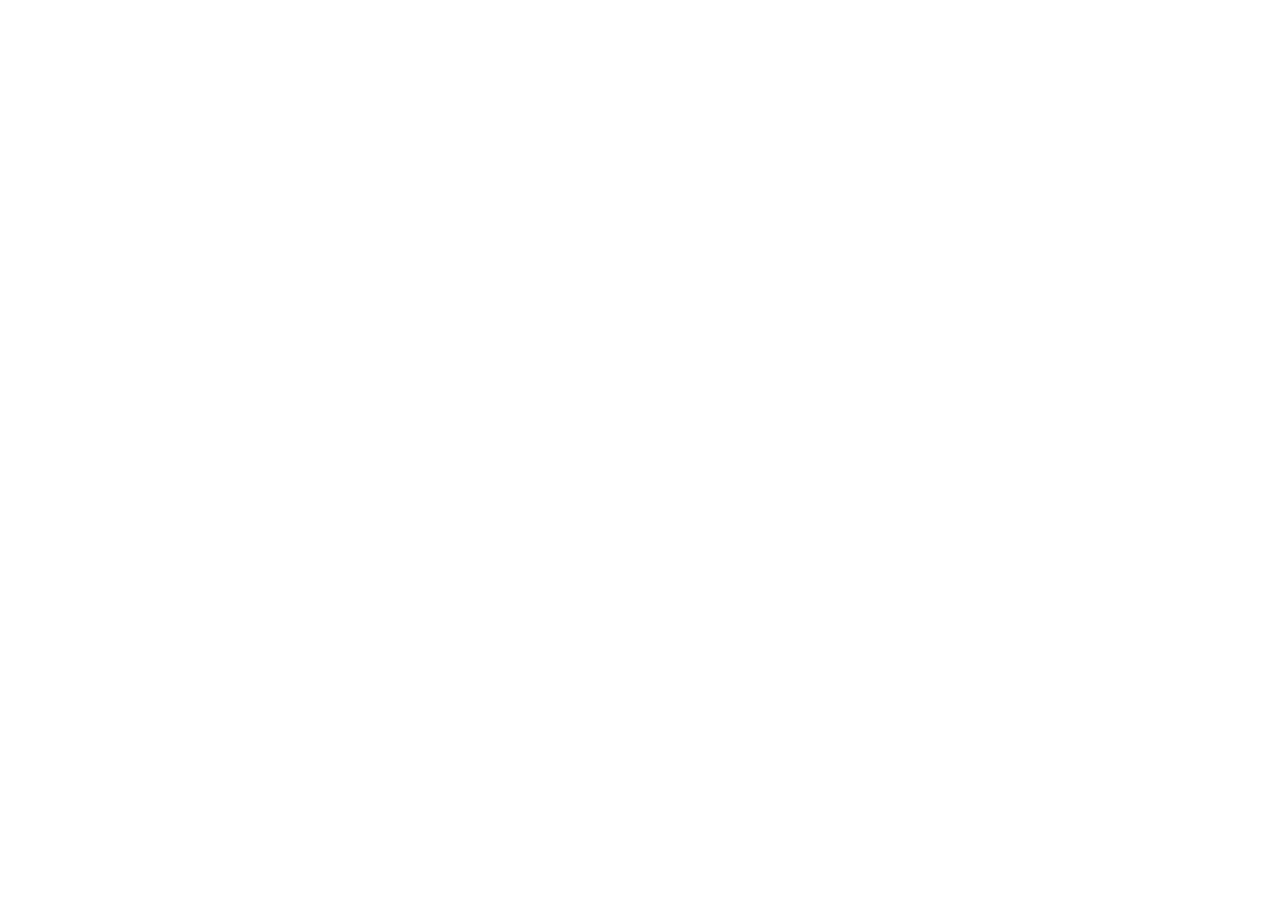
==== 05Testimonial-Cards/index.html @ a0ffa446 "commit" ====
<!DOCTYPE html>
<html lang="en">
<head>
     <meta charset="UTF-8">
     <meta name="viewport" content="width=device-width, initial-scale=1.0">
     <link rel="stylesheet" href="style.css">
     <title>05Testimonial-Cards</title>
</head>
<body>
     <section class="testimonial">
          <!-- testi 1 -->
          <div class="testimonial-card1">

          </div>
     </section>
</body>
</html>
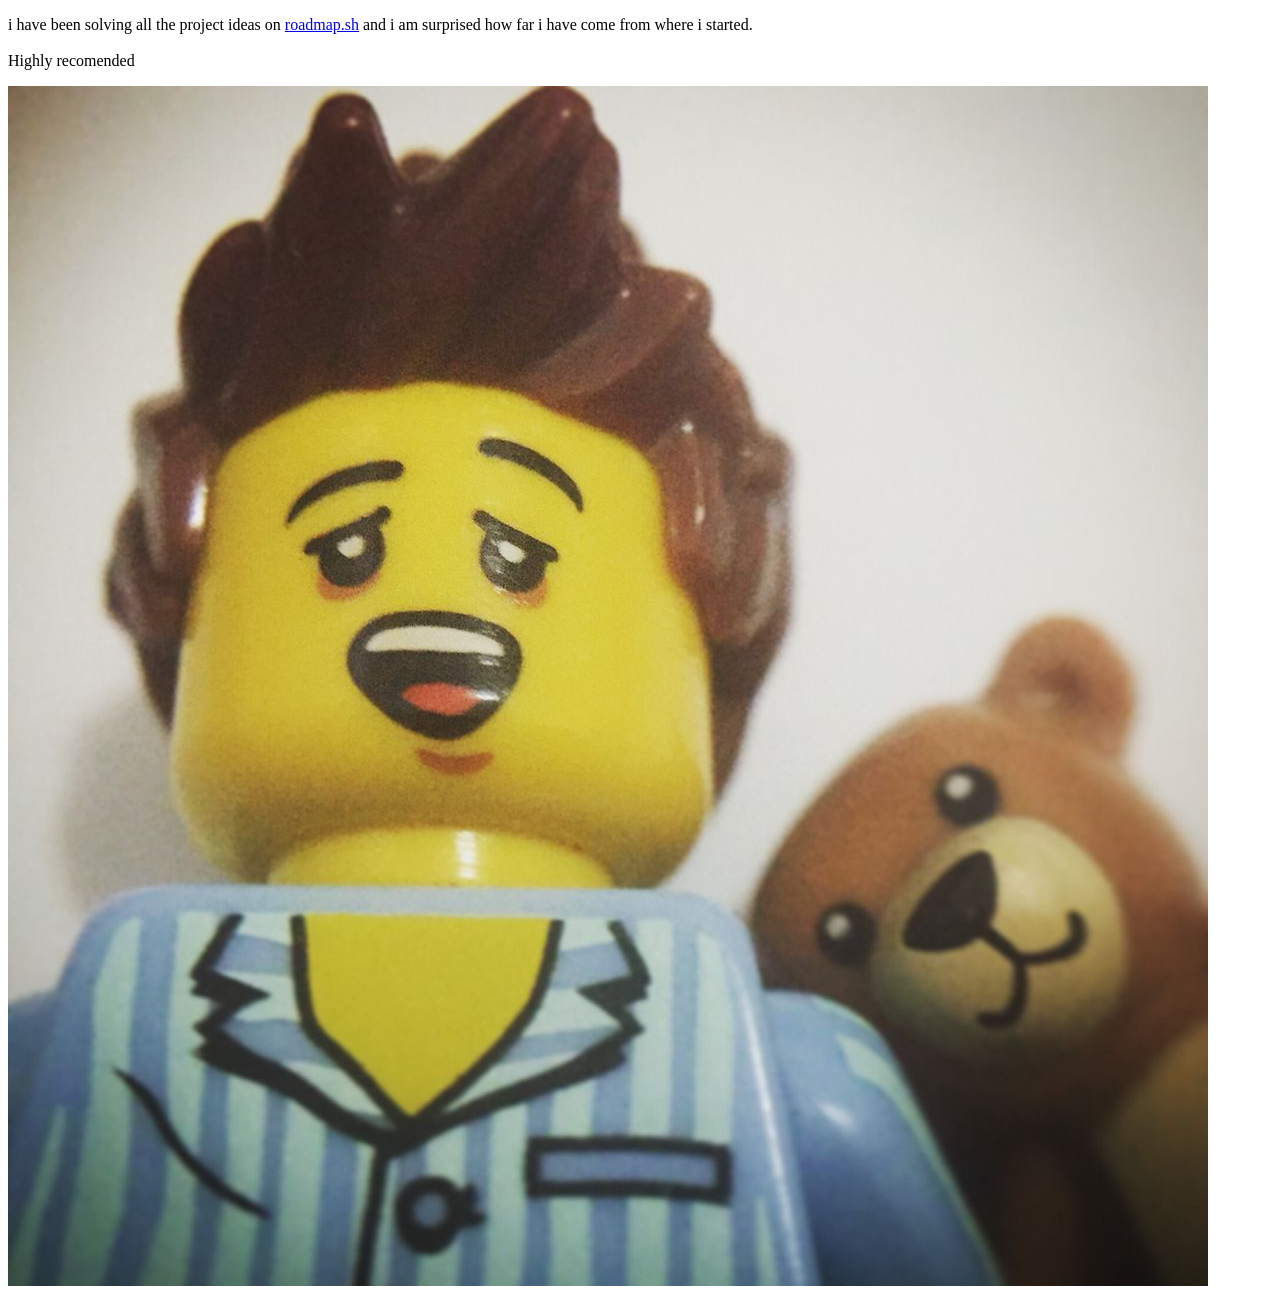
==== commit a4922830: "commit" ====
--- a/05Testimonial-Cards/index.html
+++ b/05Testimonial-Cards/index.html
@@ -10,7 +10,20 @@
      <section class="testimonial">
           <!-- testi 1 -->
           <div class="testimonial-card1">
+               <div class="testimonial-content">
+                    <div class="speech-bubble">
+                         <p>
+                              i have been solving all the project ideas on 
+                              <a href="https://roadmap.sh">roadmap.sh</a> and i am 
+                              surprised how far i have come from where i started. <br><br>
+                              Highly recomended
+                         </p>
+                    </div>
+                    <div class="profile">
+                         <img src="image/profile1.jpg" alt="user">
 
+                    </div>
+               </div>
           </div>
      </section>
 </body>
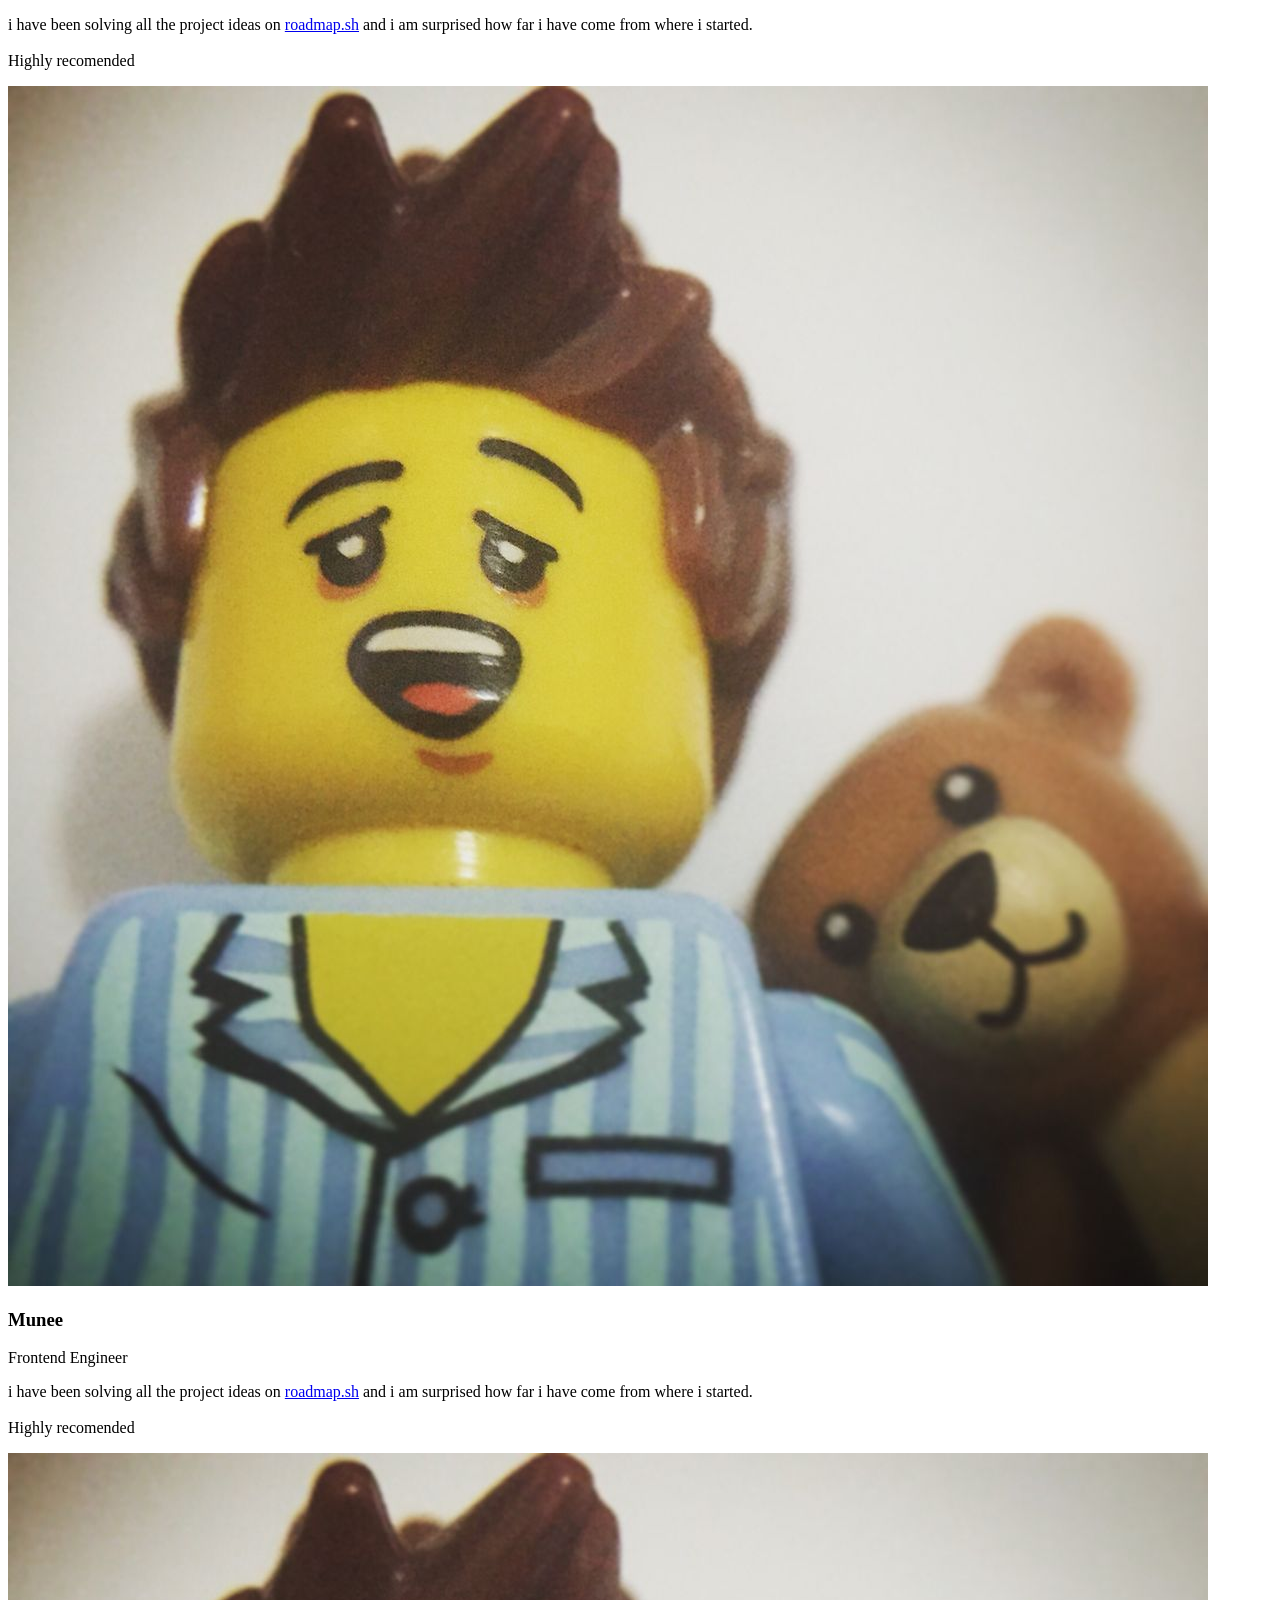
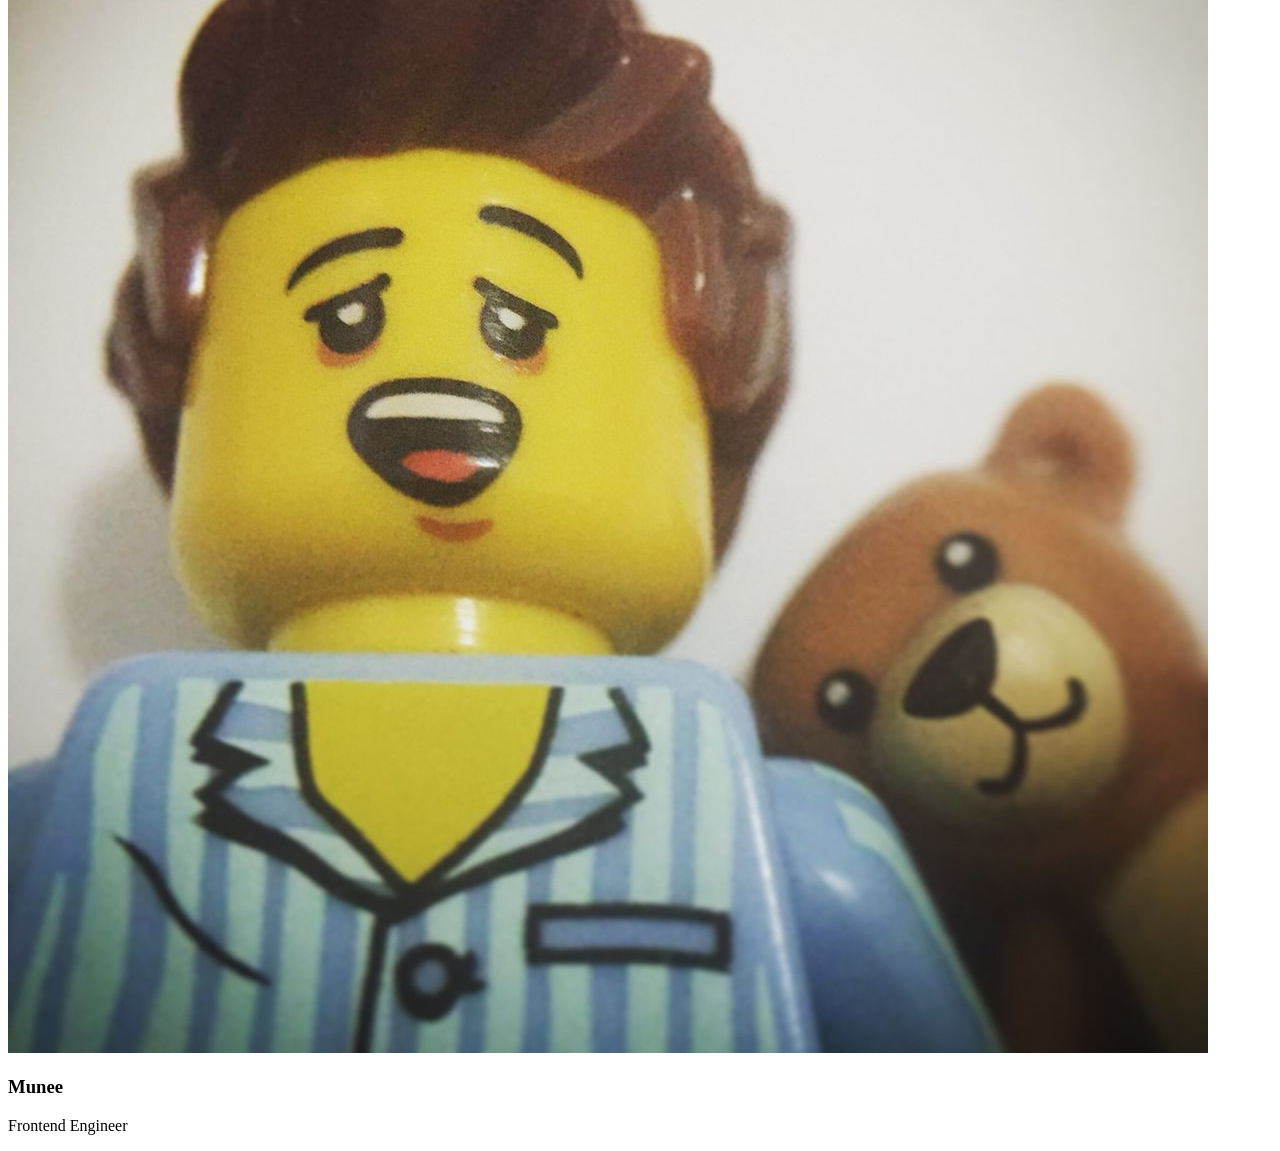
==== commit a863da64: "commit" ====
--- a/05Testimonial-Cards/index.html
+++ b/05Testimonial-Cards/index.html
@@ -20,10 +20,34 @@
                          </p>
                     </div>
                     <div class="profile">
-                         <img src="image/profile1.jpg" alt="user">
+                         <img src="image/profile1.jpg" alt="mune">
+                         <div class="profile-details>">
+                              <h3>Munee</h3>
+                              <p>Frontend Engineer</p>
+                         </div>
+                    </div>
+               </div>     
+          </div>
 
+          <!-- testi 2 -->
+          <div class="testimonial-card2">
+               <div class="testimonial-content">
+                    <div class="quote">
+                         <p>
+                              i have been solving all the project ideas on 
+                              <a href="https://roadmap.sh">roadmap.sh</a> and i am 
+                              surprised how far i have come from where i started. <br><br>
+                              Highly recomended
+                         </p>
                     </div>
-               </div>
+                    <div class="profile">
+                         <img src="image/profile1.jpg" alt="mune">
+                         <div class="profile-details>">
+                              <h3>Munee</h3>
+                              <p>Frontend Engineer</p>
+                         </div>
+                    </div>
+               </div>     
           </div>
      </section>
 </body>
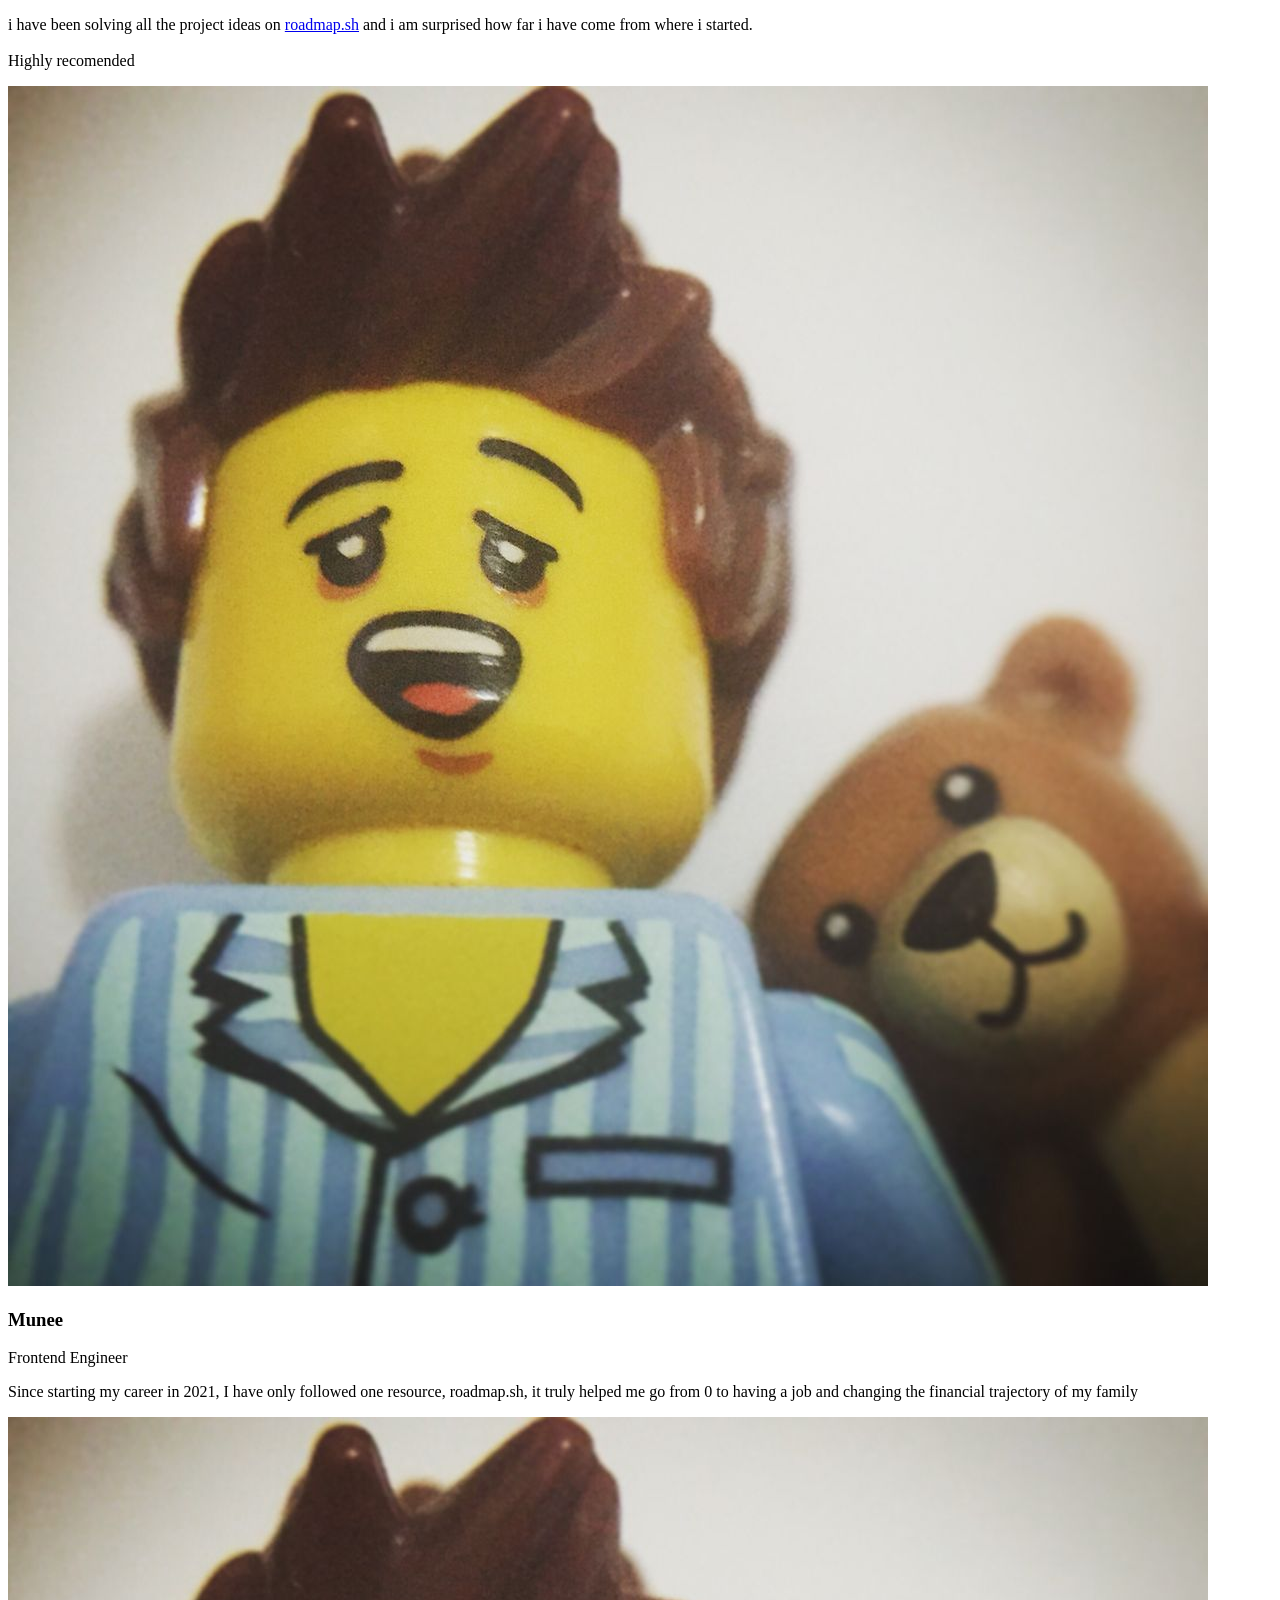
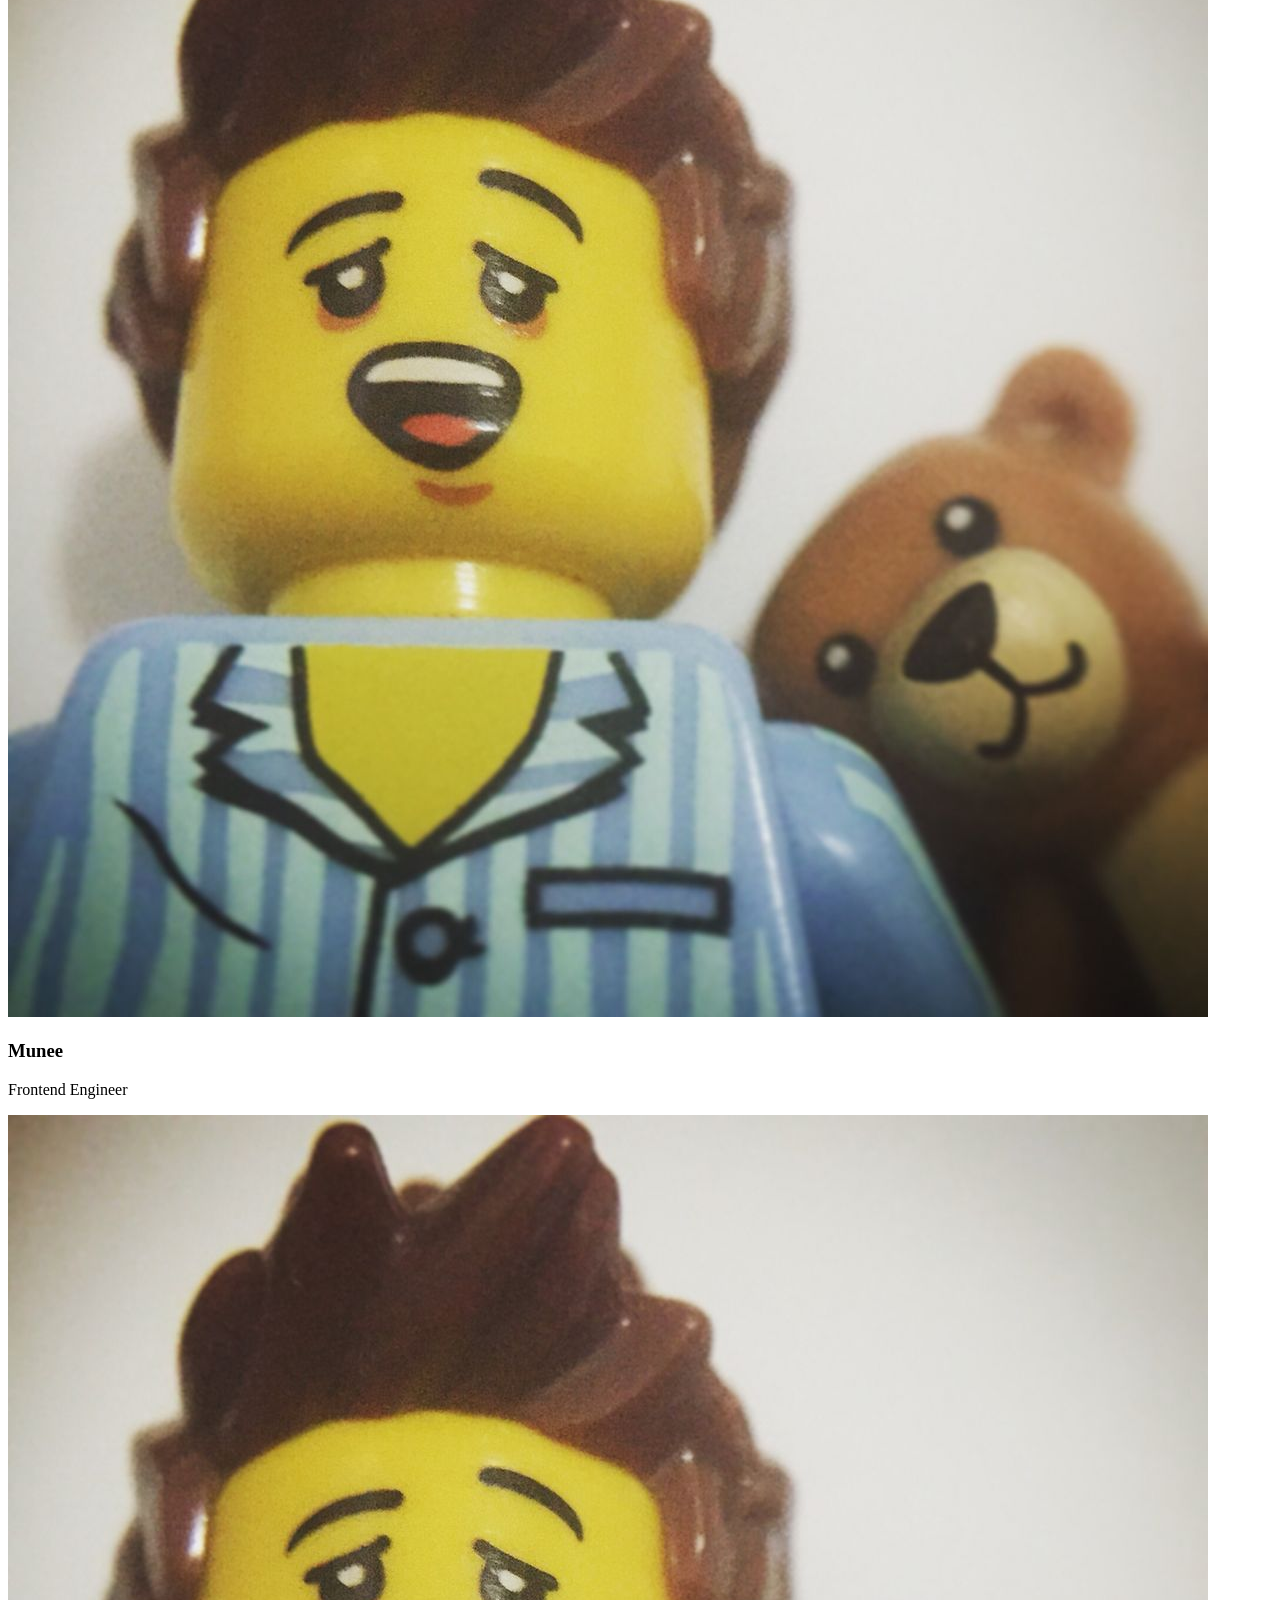
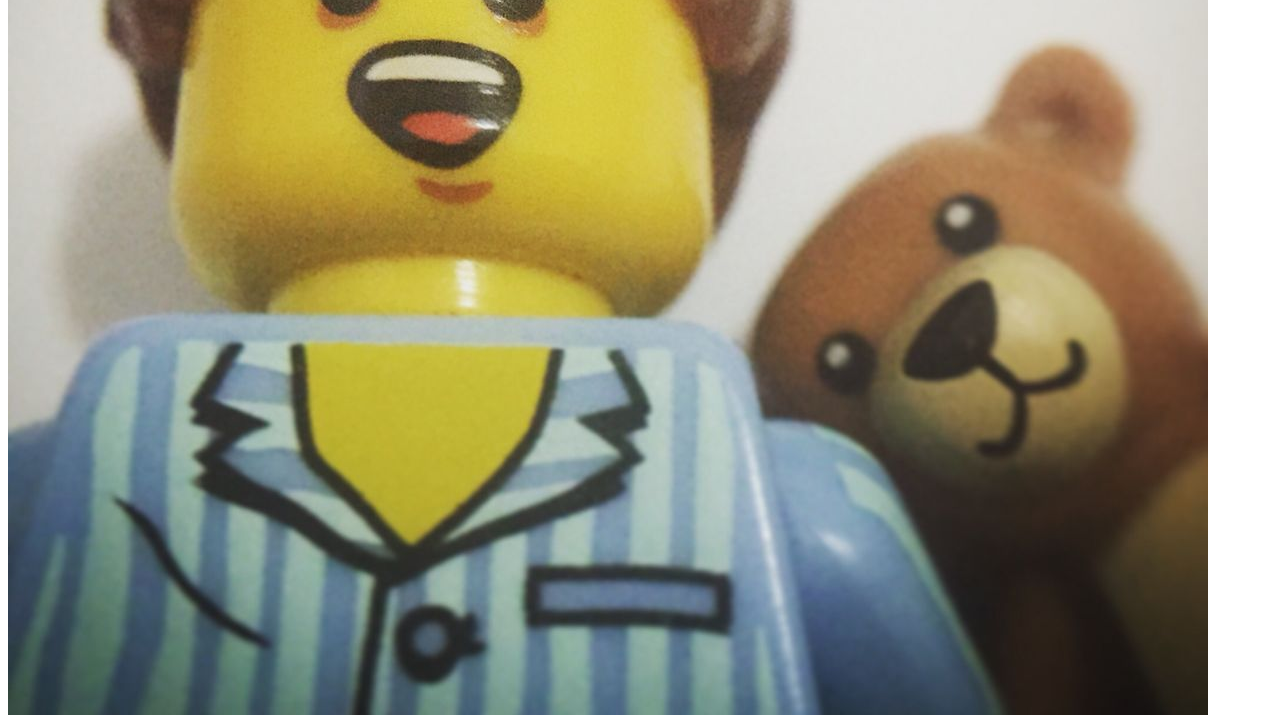
==== commit 43301d80: "commit" ====
--- a/05Testimonial-Cards/index.html
+++ b/05Testimonial-Cards/index.html
@@ -8,7 +8,8 @@
 </head>
 <body>
      <section class="testimonial">
-          <!-- testi 1 -->
+
+<!-- testi 1 -->
           <div class="testimonial-card1">
                <div class="testimonial-content">
                     <div class="speech-bubble">
@@ -29,26 +30,31 @@
                </div>     
           </div>
 
-          <!-- testi 2 -->
+
+<!-- testi 2 -->
           <div class="testimonial-card2">
                <div class="testimonial-content">
-                    <div class="quote">
-                         <p>
-                              i have been solving all the project ideas on 
-                              <a href="https://roadmap.sh">roadmap.sh</a> and i am 
-                              surprised how far i have come from where i started. <br><br>
-                              Highly recomended
-                         </p>
-                    </div>
-                    <div class="profile">
-                         <img src="image/profile1.jpg" alt="mune">
+                         <p class="quote">
+                         Since starting my career in 2021, I have only followed one resource, roadmap.sh, it truly helped me go from 0 to having a job and changing the financial trajectory of my family </p>
+               </div>
+                    <div class="profile-info">
+                         <img src="image/profile1.jpg" alt="mune" class="profile-pic">
                          <div class="profile-details>">
                               <h3>Munee</h3>
                               <p>Frontend Engineer</p>
                          </div>
                     </div>
-               </div>     
+               </div>
+
+
+
+<!-- testi 3 -->
+
+          <div class="testimonial-card3">
+               <img src="image/profile1.jpg" alt="Profilepic">
+               <div class=""
           </div>
+
      </section>
 </body>
 </html>
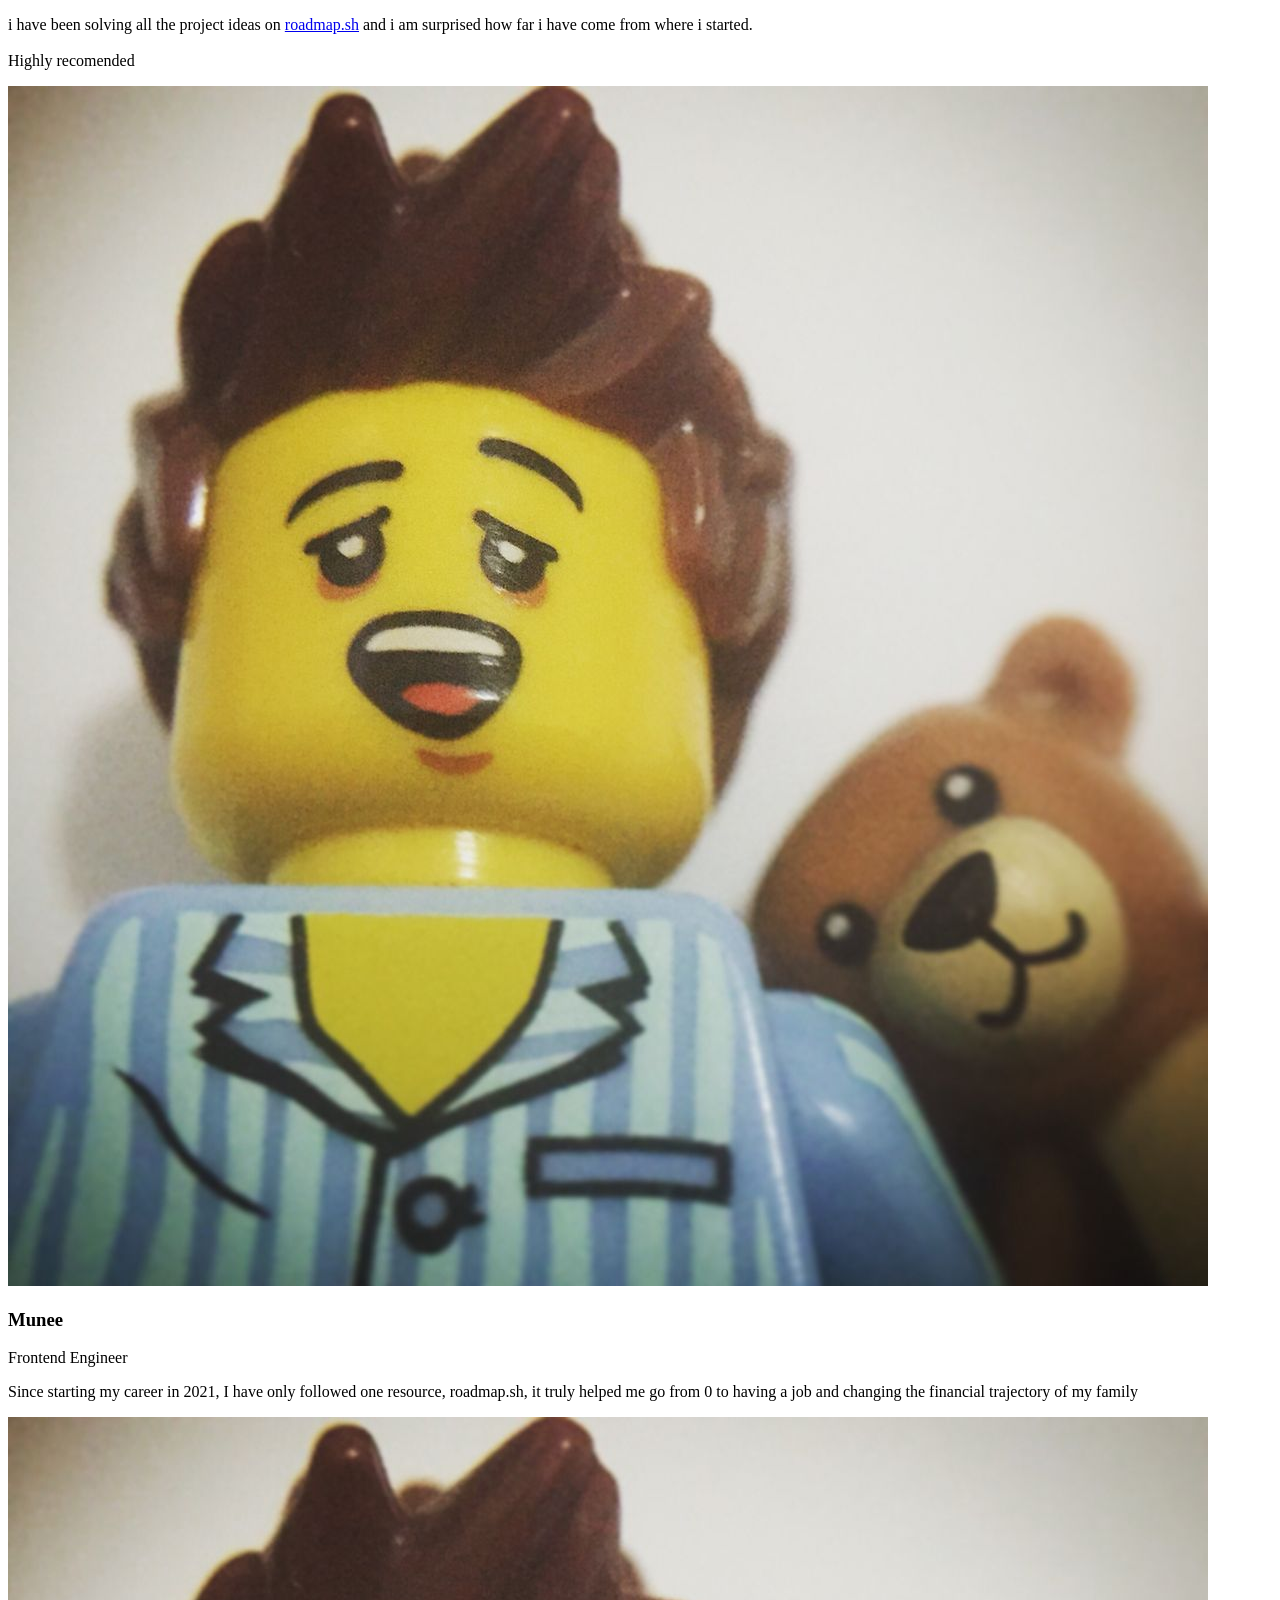
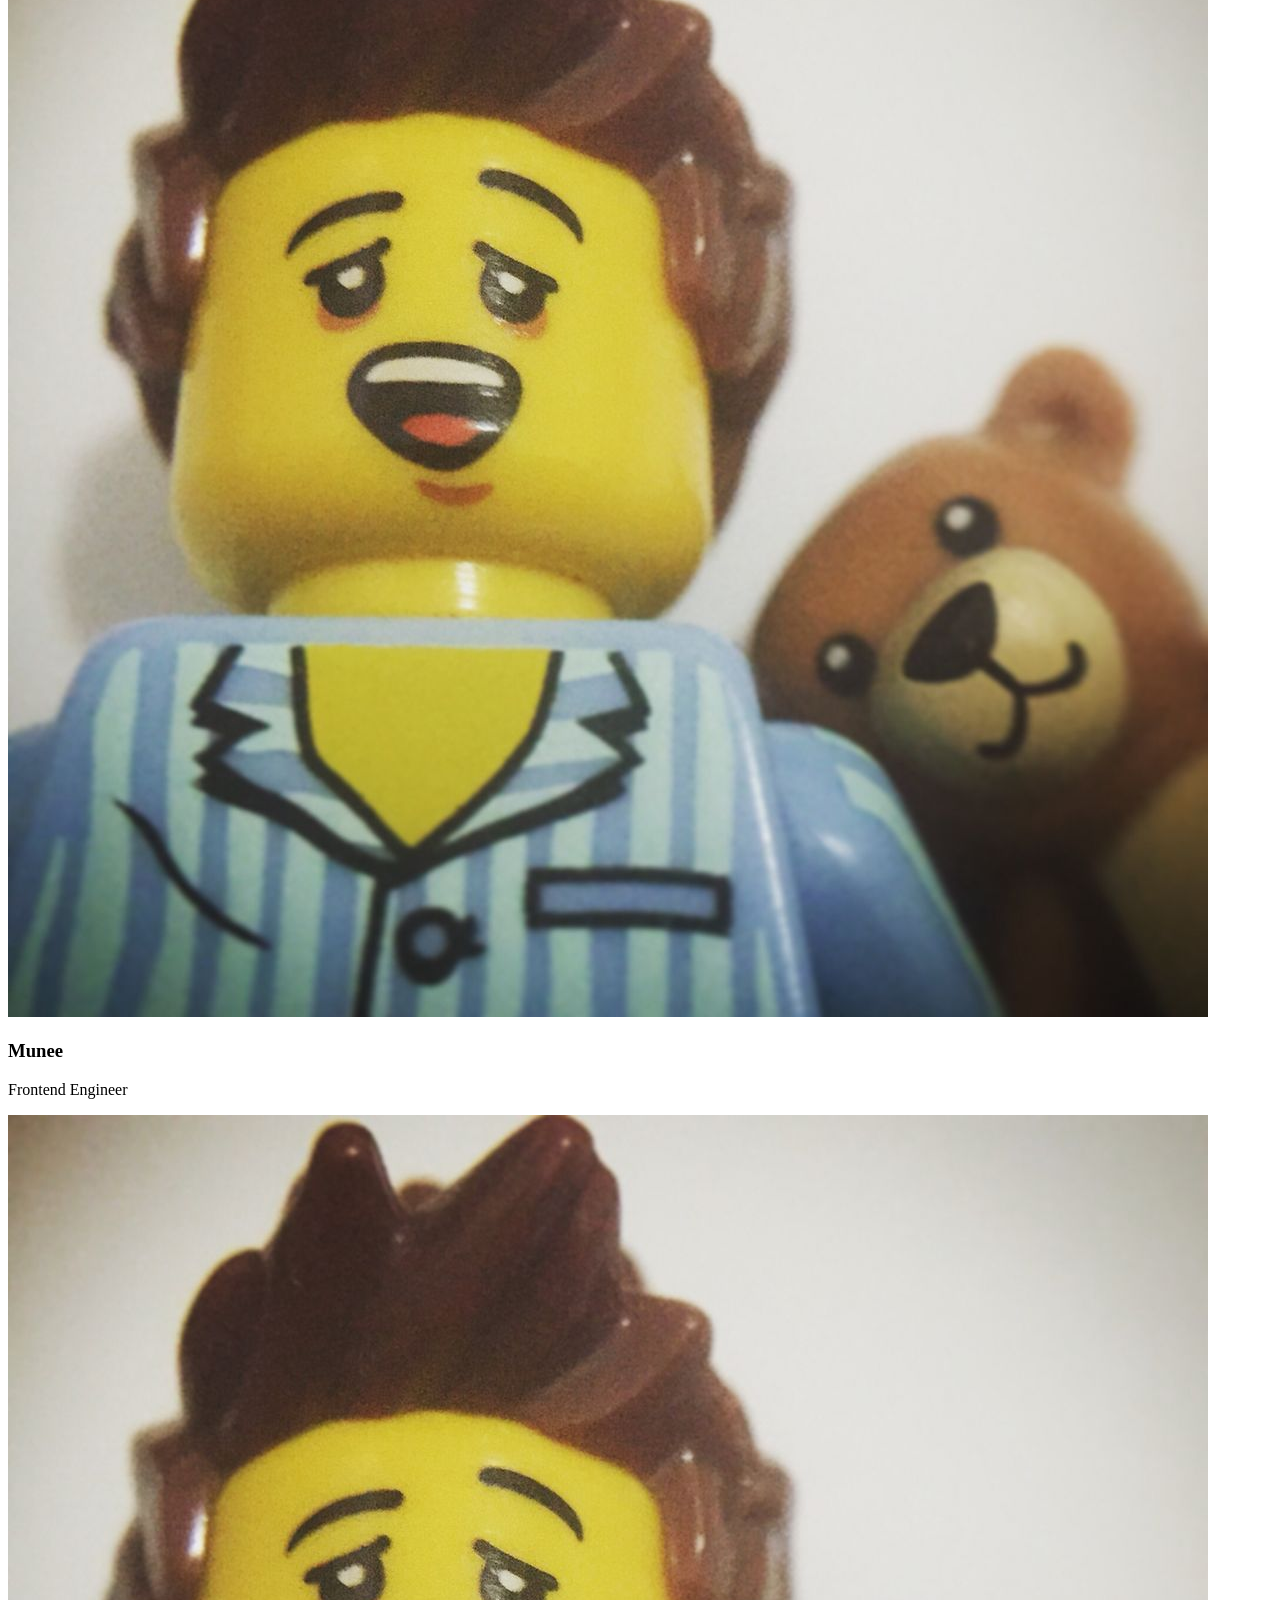
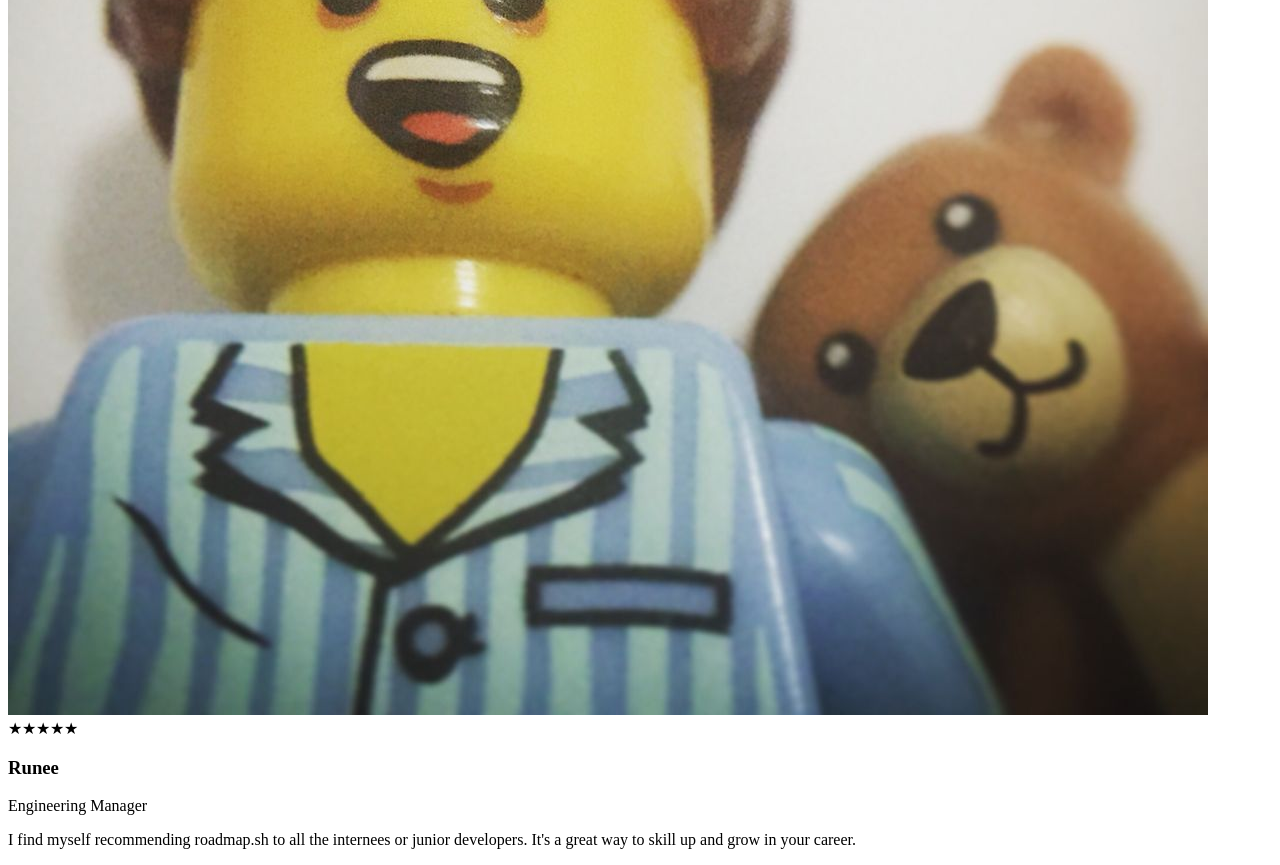
==== commit 7d3f2c3e: "commit" ====
--- a/05Testimonial-Cards/index.html
+++ b/05Testimonial-Cards/index.html
@@ -51,8 +51,14 @@
 <!-- testi 3 -->
 
           <div class="testimonial-card3">
-               <img src="image/profile1.jpg" alt="Profilepic">
-               <div class=""
+               <img src="image/profile1.jpg" alt="Profile Pic">
+               <div class="testimonial-content">
+                    <div class="rating">★★★★★</div>
+                    <h3>Runee</h3>
+                    <p class="position">Engineering Manager</p>
+                    <p class="quote">I find myself recommending roadmap.sh to all the internees or junior developers. It's a great way to skill up and
+            grow in your career.</p>
+               </div>
           </div>
 
      </section>
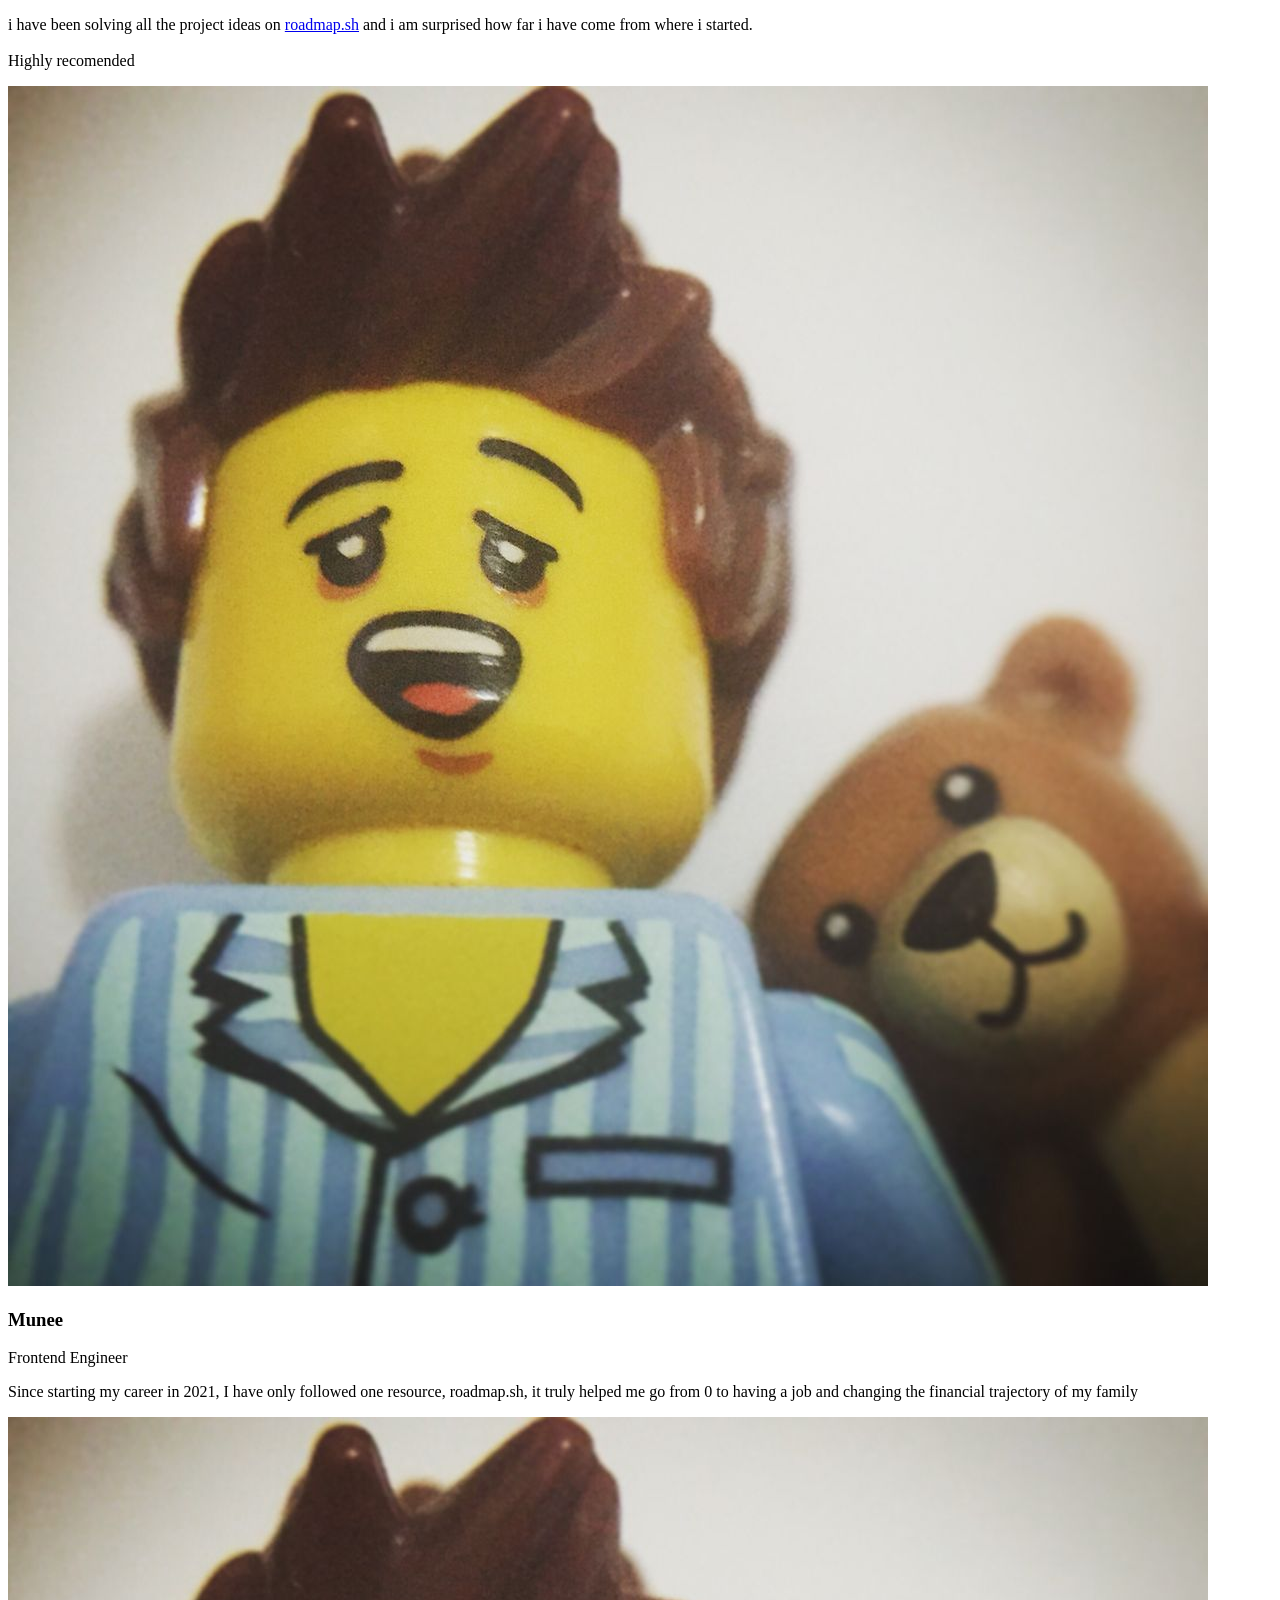
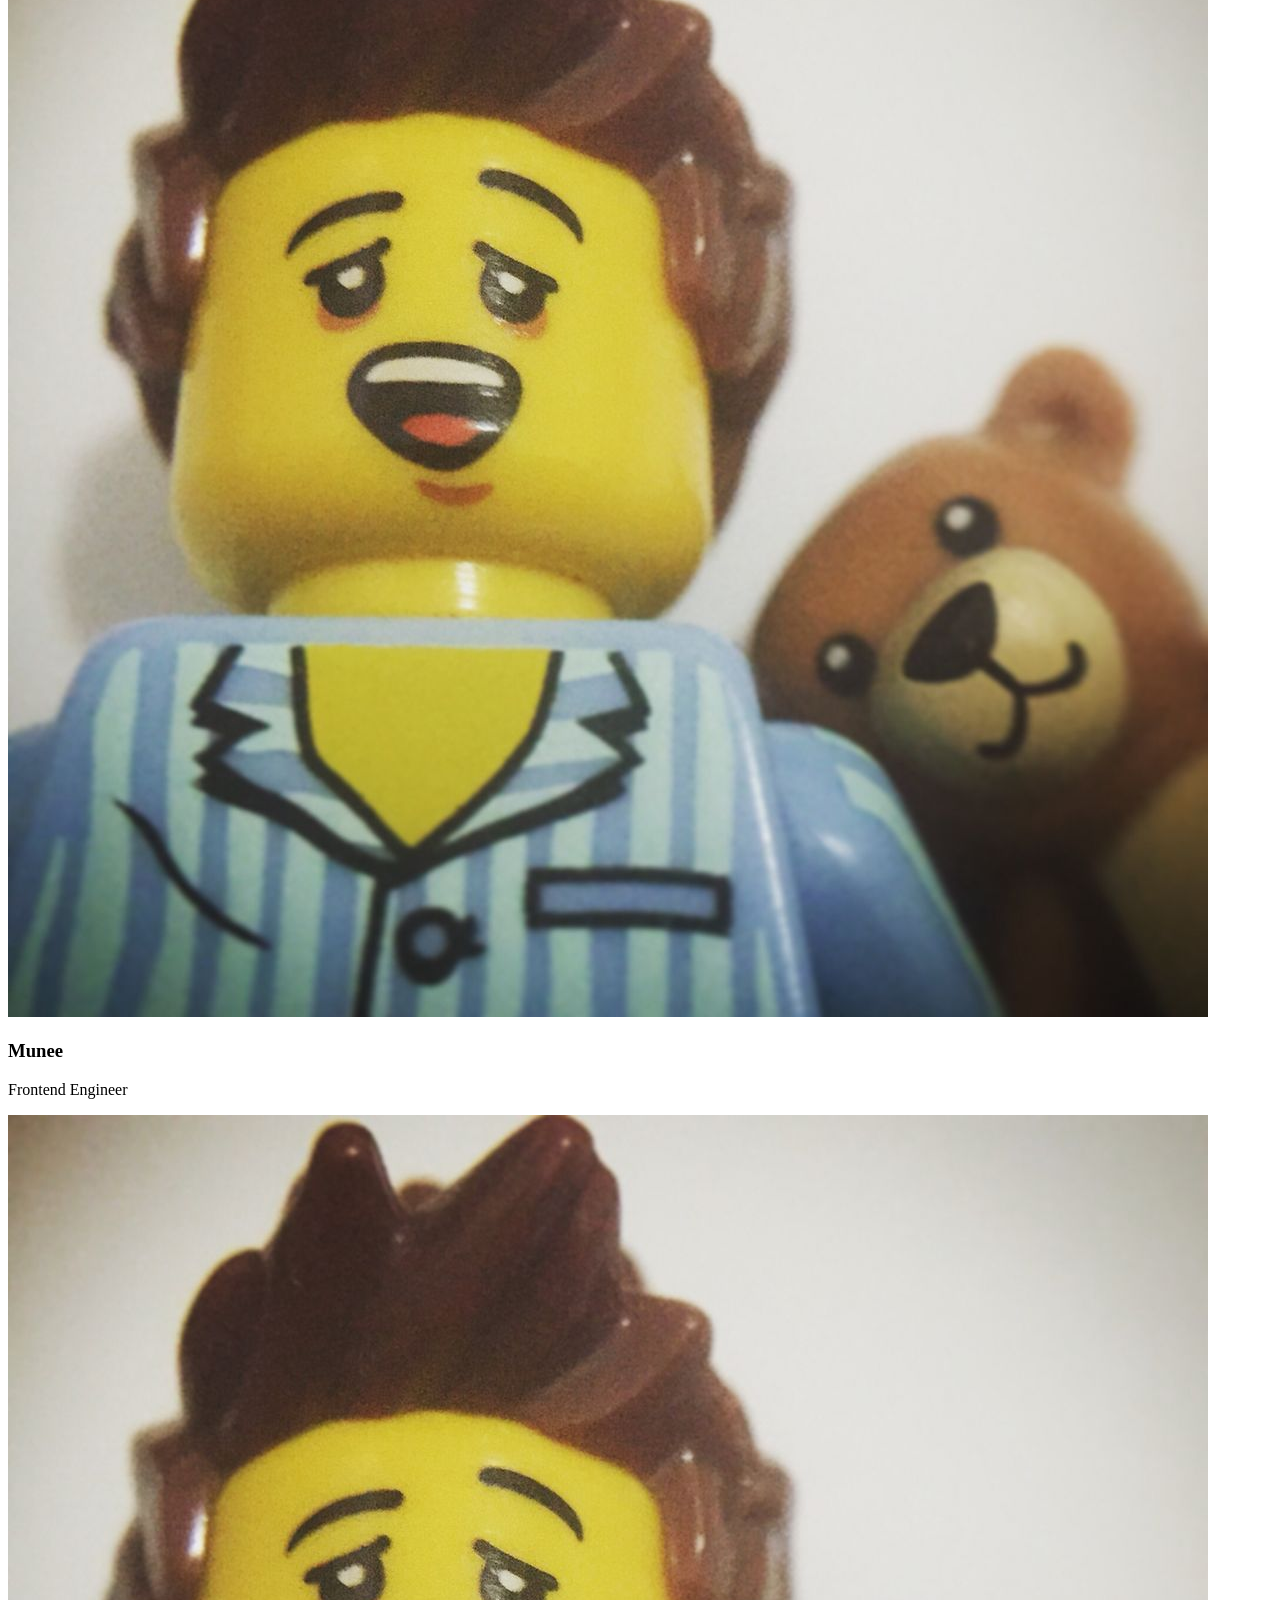
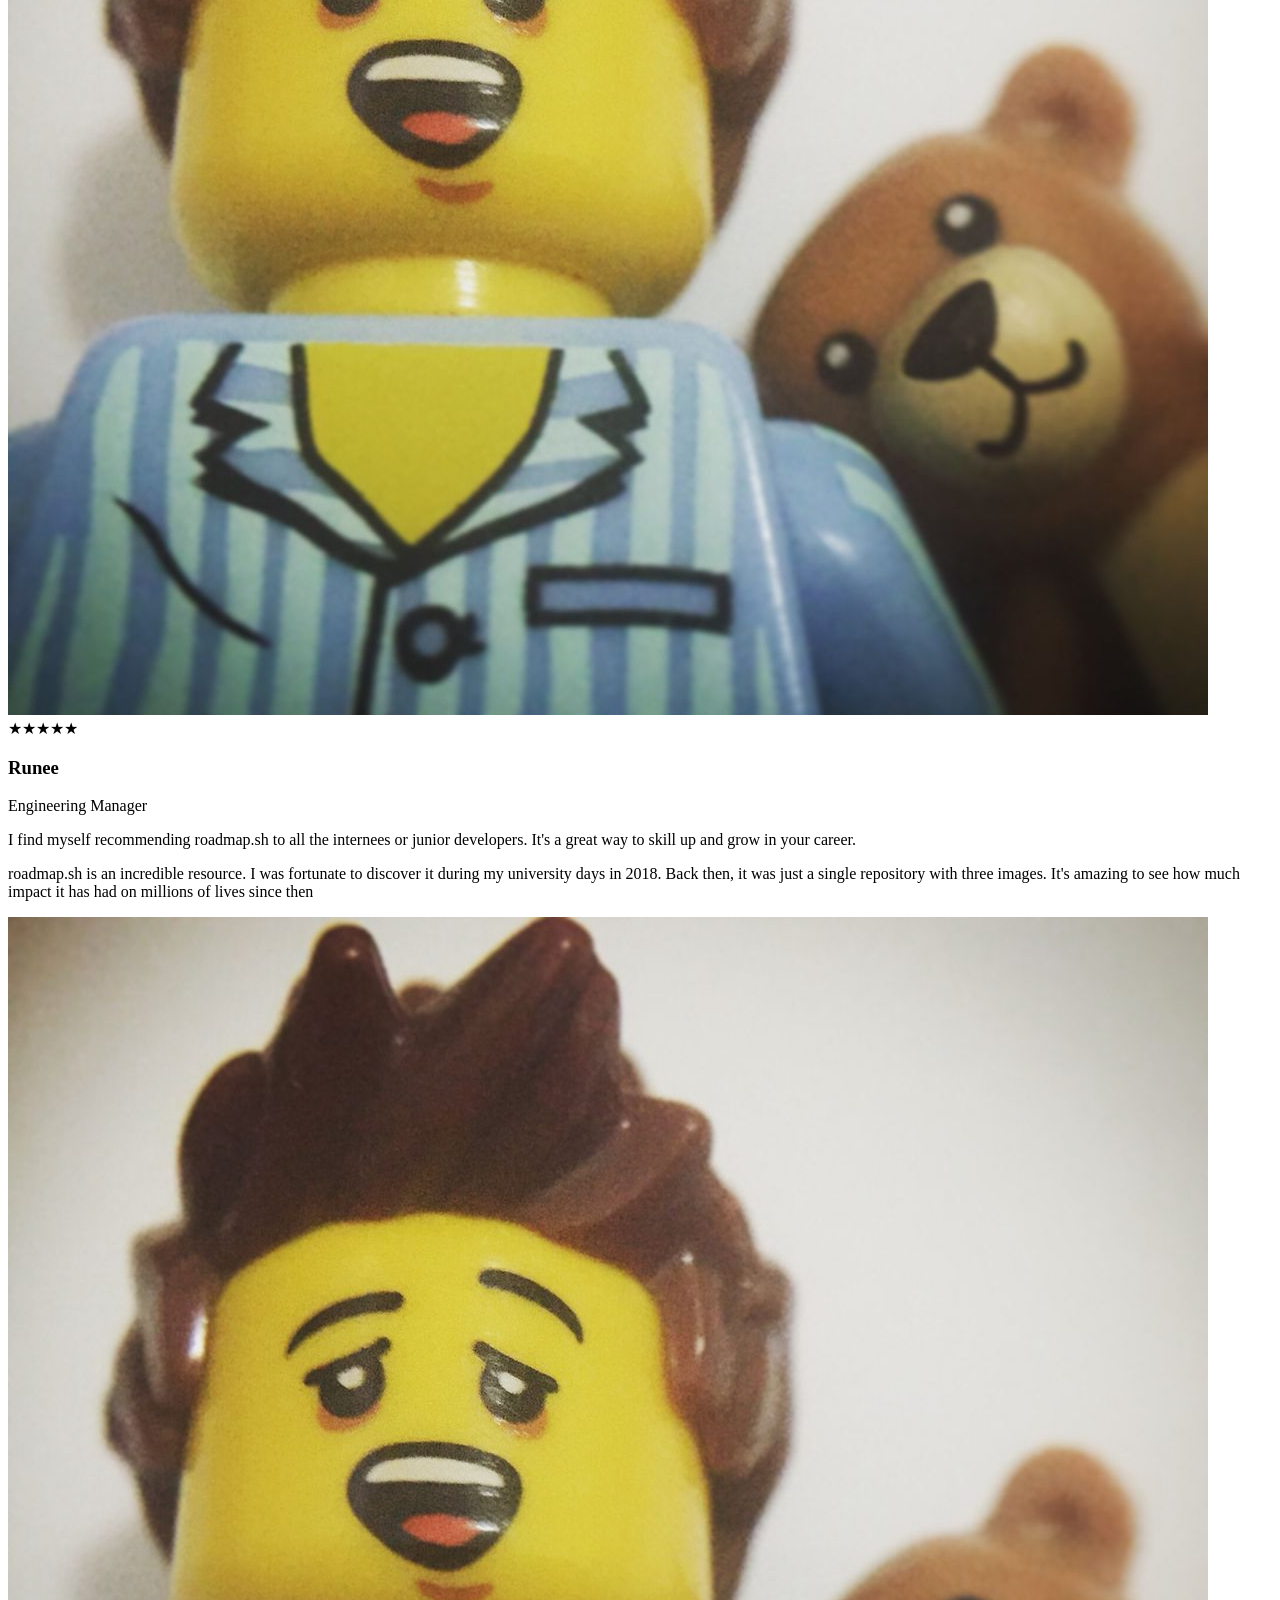
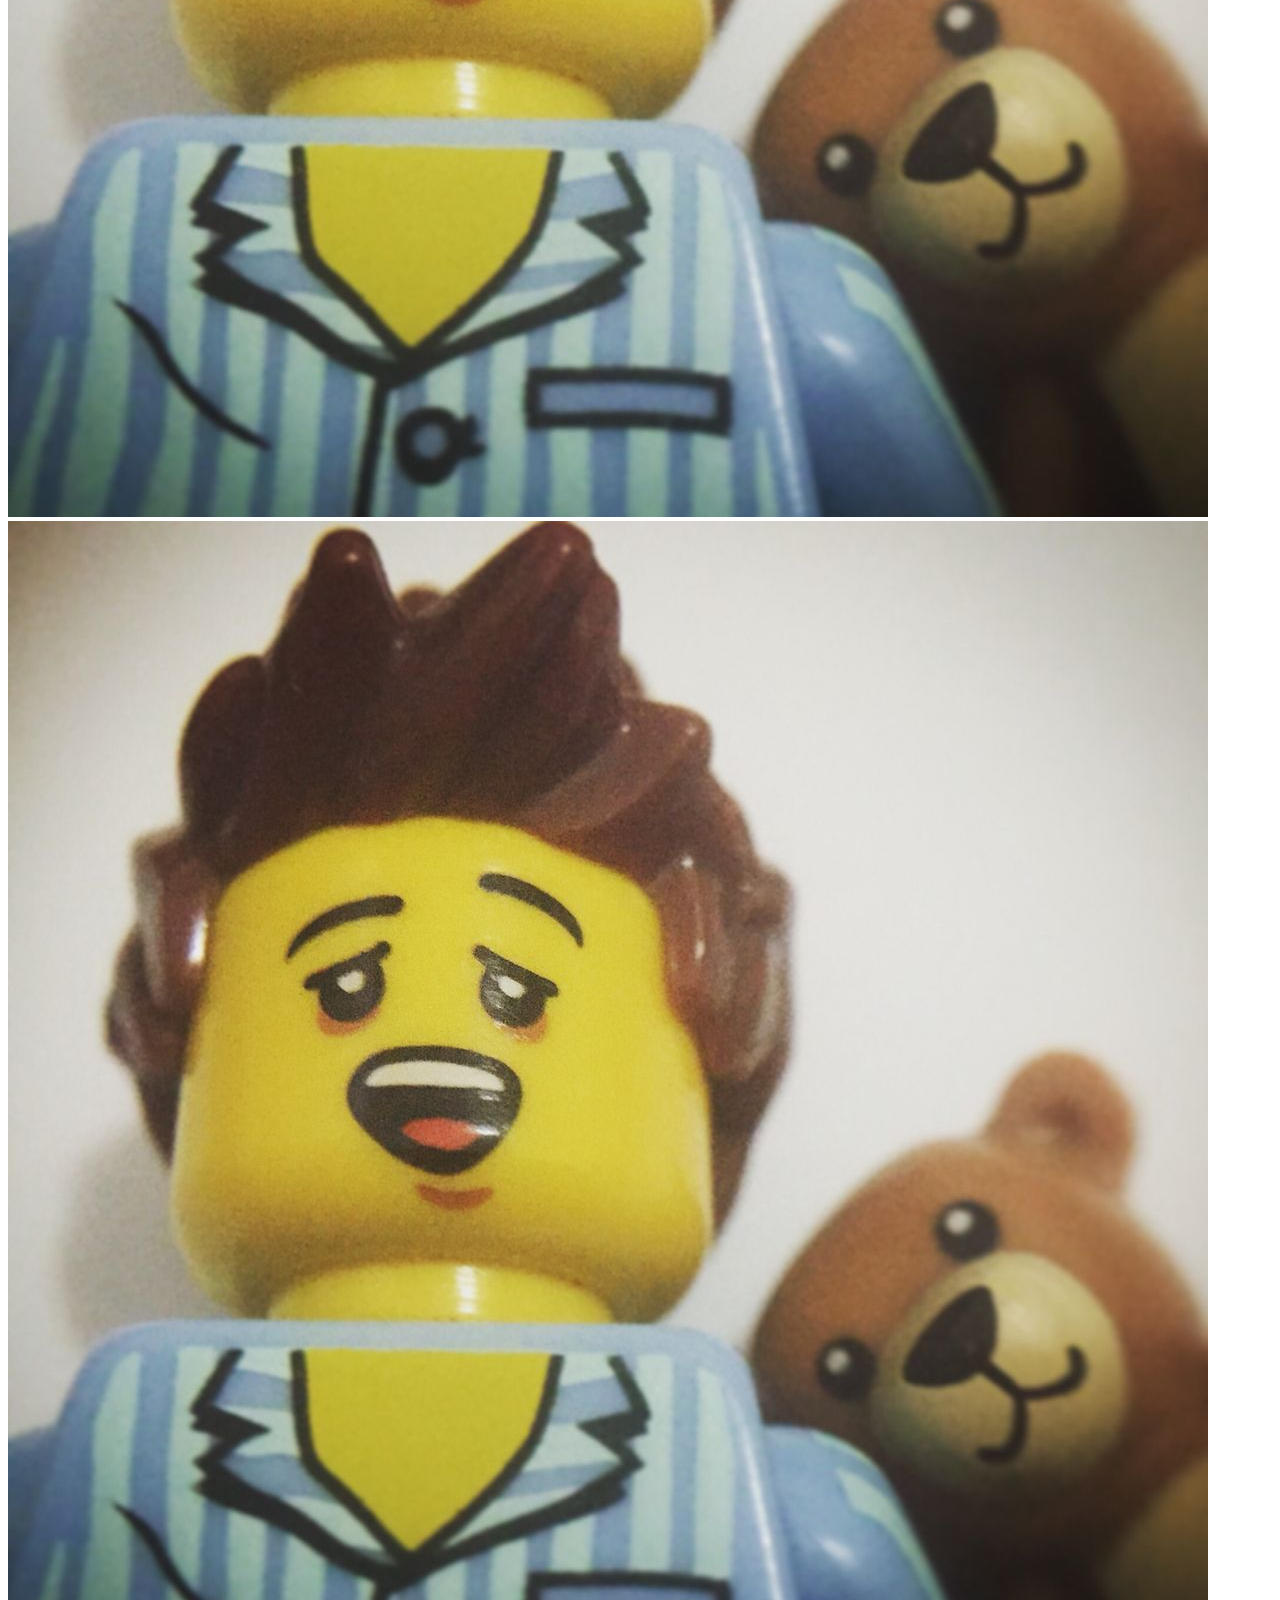
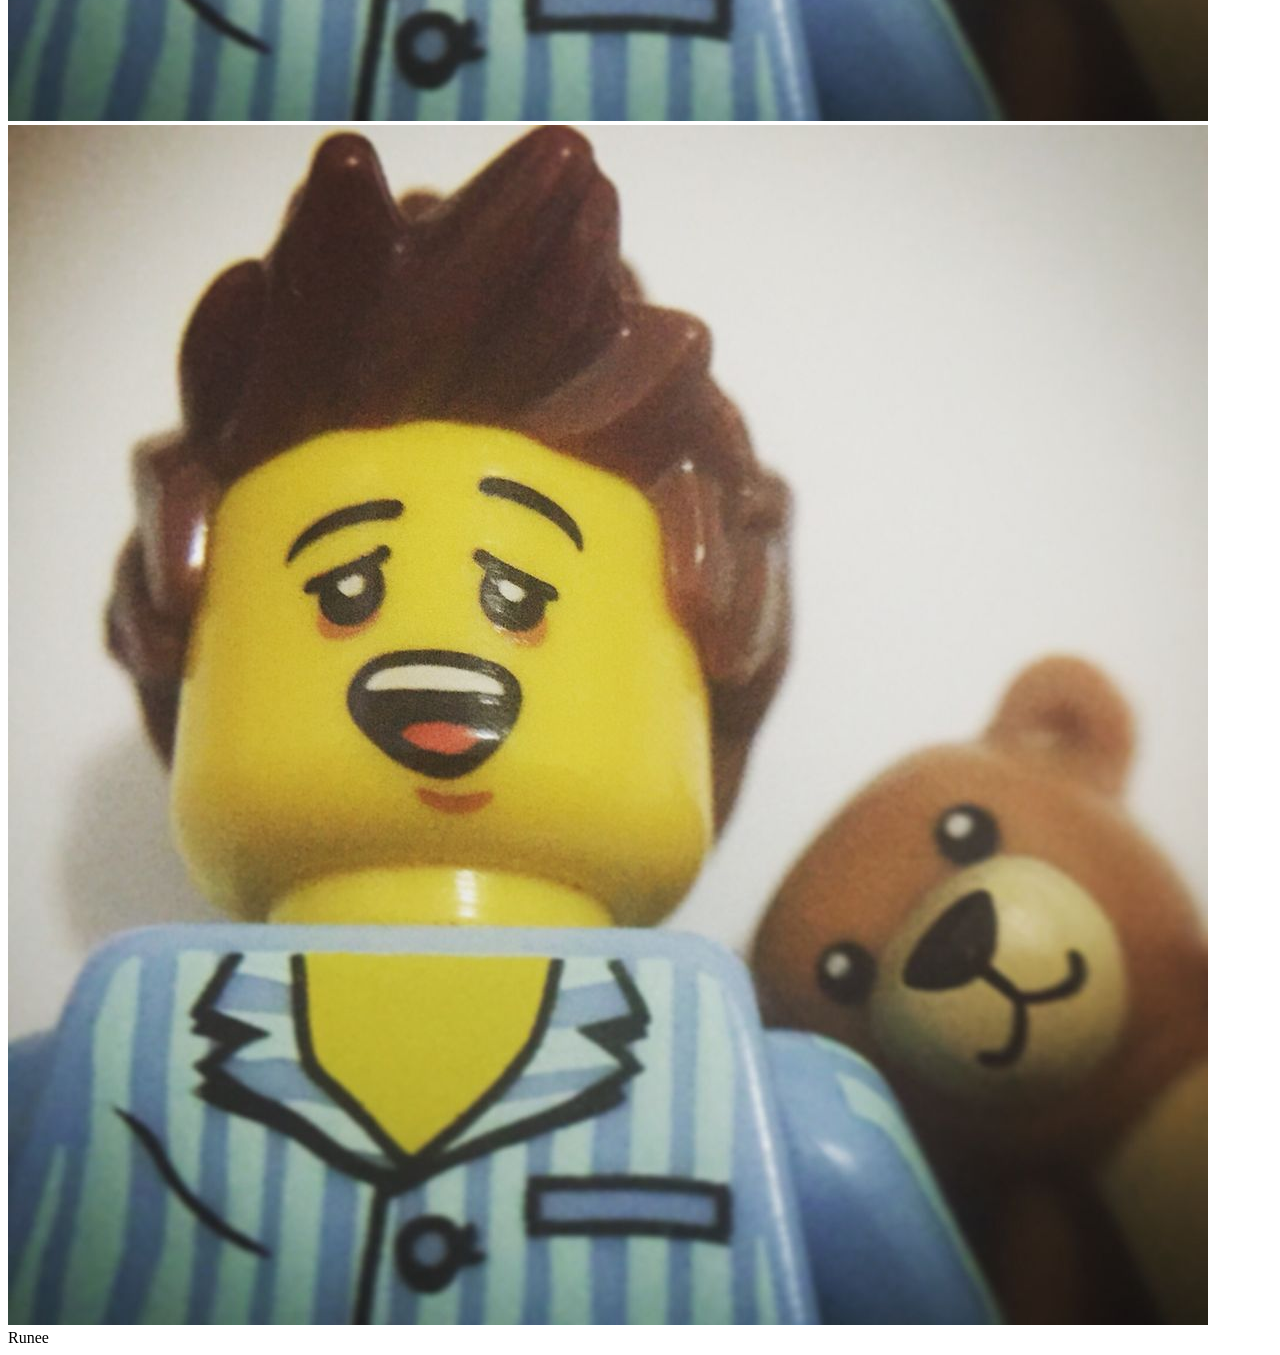
==== commit 48d2d08f: "commit" ====
--- a/05Testimonial-Cards/index.html
+++ b/05Testimonial-Cards/index.html
@@ -44,8 +44,7 @@
                               <p>Frontend Engineer</p>
                          </div>
                     </div>
-               </div>
-
+          </div>
 
 
 <!-- testi 3 -->
@@ -57,10 +56,26 @@
                     <h3>Runee</h3>
                     <p class="position">Engineering Manager</p>
                     <p class="quote">I find myself recommending roadmap.sh to all the internees or junior developers. It's a great way to skill up and
-            grow in your career.</p>
+                    grow in your career.</p>
                </div>
           </div>
 
+          
+<!-- testi 4 -->
+          <div class="testimonial-slider">
+               <p class="slider-qoute">roadmap.sh is an incredible resource. I was fortunate to discover it during my university days in 2018. Back then, it was just a single repository with three images. It's amazing to see how much impact it has had on millions of lives since then</p>
+
+               <div class="slider-profile">
+                    <span class="prev"></span>
+                    <img src="image/profile1.jpg" alt="Profile Pic" class="profile-pic-small unfocused">
+                    <img src="image/profile1.jpg" alt="Profile Pic" class="profile-pic-small focused">
+                    <img src="image/profile1.jpg" alt="Profile Pic" class="profile-pic-small unfocused">
+                    <span class="next"></span>
+               </div>
+               <div class="slider-control">
+                    <span class="profile-name">Runee</span>
+               </div>
+          </div>
      </section>
 </body>
 </html>
